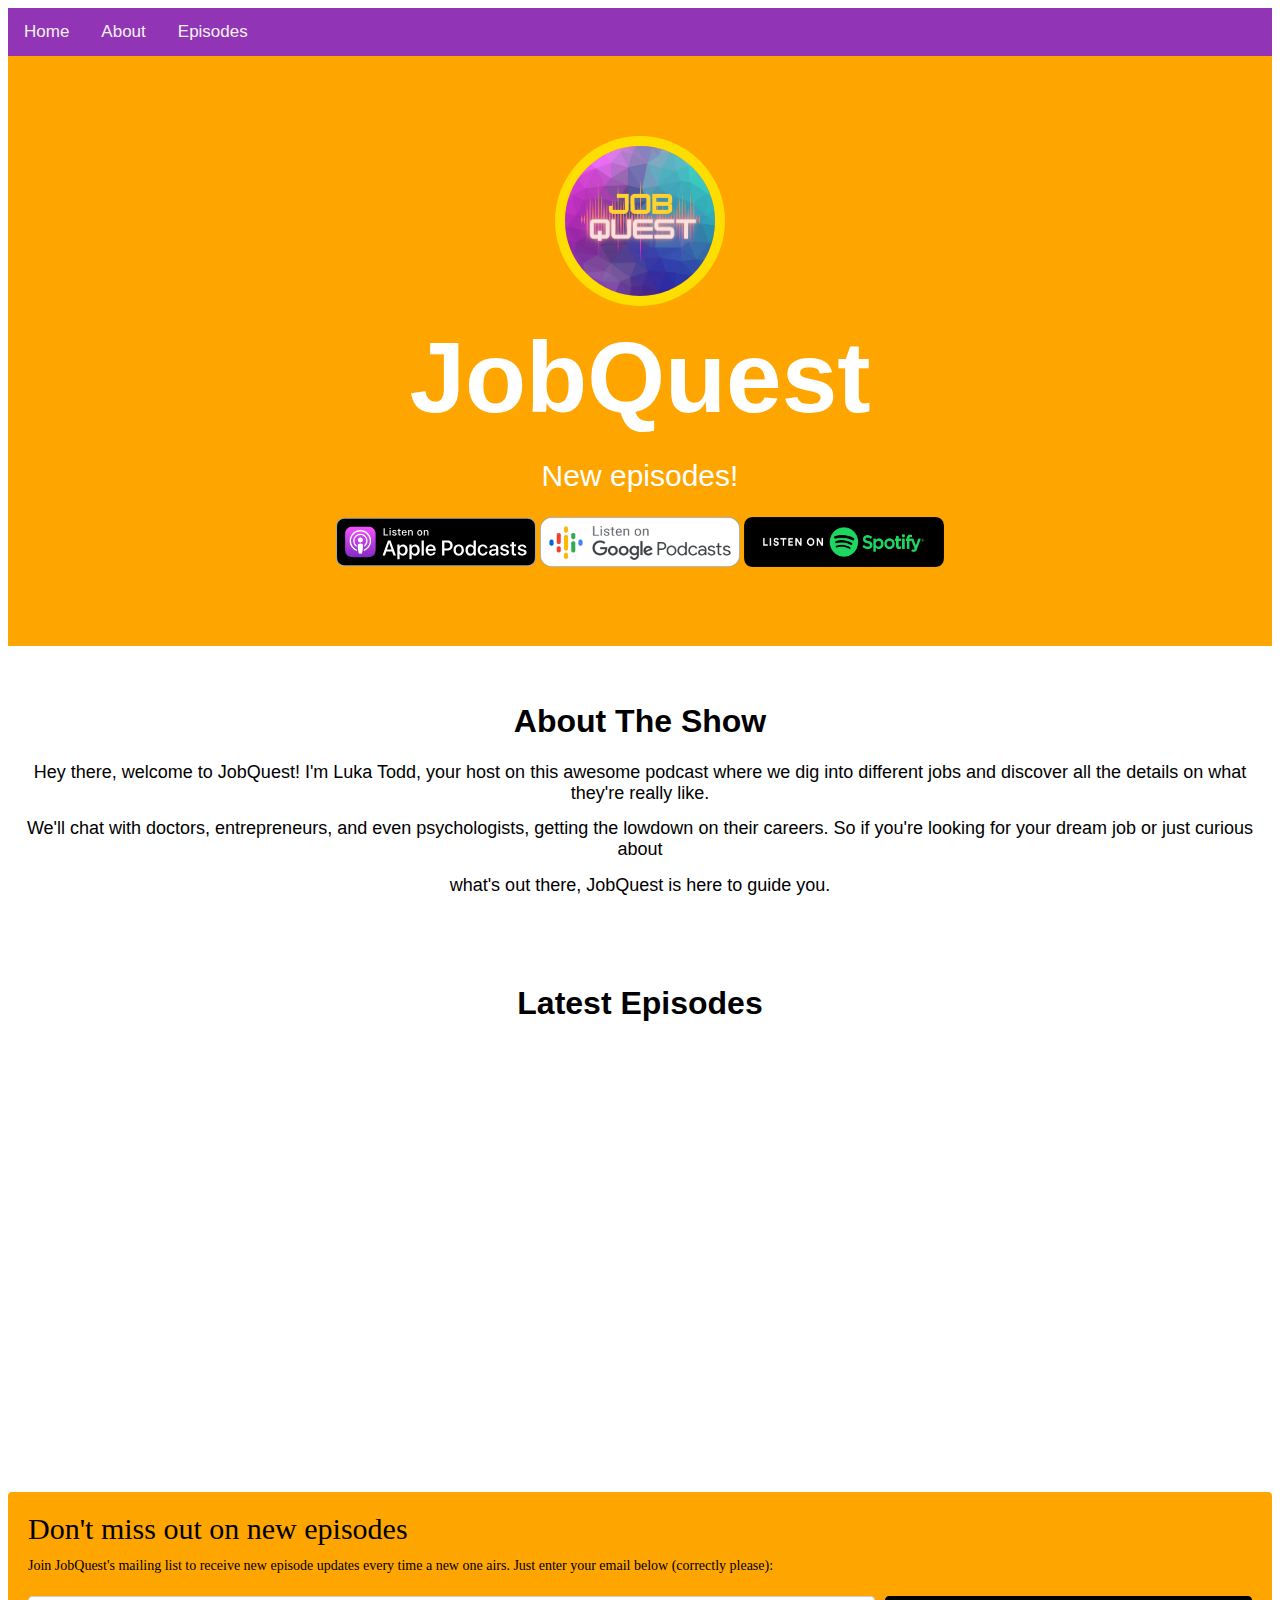
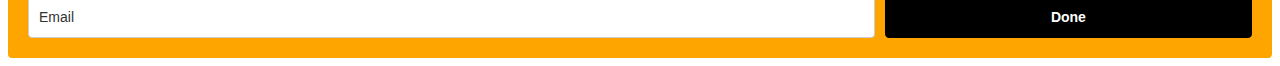
==== index.html @ 838ea726 "Created jobquest" ====
<!DOCTYPE html>
<html lang="en">
	<head>
		<style>
		body {
  			font-family: Verdana, sans-serif;
		}
		</style>
		<title>JobQuest Podcast</title>
		<link rel="icon" href="test12391.png" type="image/x-type">
	</head>
	<div class="topnav">
		<link rel="stylesheet" href="style121.css">
		<span style="cursor:pointer"></span>
  		<a class="active" href="#home">Home</a>
  		<a href="#about">About</a>
  		<a href="#episodes">Episodes</a>
	</div>
	<body>
		
		<div id="home"; style="background-color: orange; height:510px; padding-top:80px; text-align: center">
			<img src="test12391.png" style="height:150px; width: 150px; border-radius: 50%; border: 10px solid #FEDE00;" alt="Jobquest Logo">
			<h1 style="font-size:100px; color:white; margin:10px;">JobQuest</h1>

			<p style="font-size:30px; color: white;">New episodes!</p>
			<style>
			img {
    				width: 200px;
    				display: inline-block;
			}
			</style>
			<div style="text-align:center;">
				<p>            <p>
  				<a href="https://podcasts.apple.com/us/podcast/jobquest/id1645011674" target="_blank"><img src="applepods.svg" style="height:50px; class="img-responsive""></a>
  				<a href="https://www.google.com/podcasts?feed=aHR0cHM6Ly9mZWVkcy5yZWRjaXJjbGUuY29tLzY5ZmFmOTdkLWNlZWYtNDg4OS05NDU1LTEyMzVhNjc2Yzc5MQ%3D%3D" target="_blank"><img src="googlebadge1.png" style="height:50px; class="img-responsive""></a>
				<a href="https://open.spotify.com/show/3gg5iWmpHcLi3iVXLc32qJ" target="_blank"><img src="spotifybadge1.png" style="height:50px; class="img-responsive""></a>
			</div>
		</div>
		<div id="about"; style="text-align: center">
			<link rel="stylesheet" href="style121.css">
			<br>
			<br>
  			<h1>About The Show</h1>
			
  			<p style="font-size:18px;">Hey there, welcome to JobQuest! I'm Luka Todd, your host on this awesome podcast where we dig into different jobs and discover all the details on what they're really like.</p>
			<p style="font-size:18px;">We'll chat with doctors, entrepreneurs, and even psychologists, getting the lowdown on their careers. So if you're looking for your dream job or just curious about </p>
			<p style="font-size:18px;">what's out there, JobQuest is here to guide you.</p>

			<br>
			<br>
			<br>
		</div>
		<div id="episodes"; style="text-align:center">
			<h1>Latest Episodes</h1>
			<iframe allow="autoplay *; encrypted-media *; fullscreen *; clipboard-write" frameborder="0" height="175" style="width:100%;max-width:660px;overflow:hidden;border-radius:10px;" sandbox="allow-forms allow-popups allow-same-origin allow-scripts allow-storage-access-by-user-activation allow-top-navigation-by-user-activation" src="https://embed.podcasts.apple.com/us/podcast/making-a-brief-case-for-the-law-with-shalyn-kettering/id1645011674?i=1000618509710"></iframe>
			<iframe allow="autoplay *; encrypted-media *; fullscreen *; clipboard-write" frameborder="0" height="175" style="width:100%;max-width:660px;overflow:hidden;border-radius:10px;" sandbox="allow-forms allow-popups allow-same-origin allow-scripts allow-storage-access-by-user-activation allow-top-navigation-by-user-activation" src="https://embed.podcasts.apple.com/us/podcast/conducting-a-modern-symphony-with-christopher-dragon/id1645011674?i=1000617098880"></iframe>
			<br>
			<br>
			<br>
			<br>
			<br>
			<br>
			<style type="text/css">@import url("https://assets.mlcdn.com/fonts.css?version=1689246");</style>
    <style type="text/css">
    /* LOADER */
    .ml-form-embedSubmitLoad {
      display: inline-block;
      width: 20px;
      height: 20px;
    }

    .g-recaptcha {
    transform: scale(1);
    -webkit-transform: scale(1);
    transform-origin: 0 0;
    -webkit-transform-origin: 0 0;
    height: ;
    }

    .sr-only {
      position: absolute;
      width: 1px;
      height: 1px;
      padding: 0;
      margin: -1px;
      overflow: hidden;
      clip: rect(0,0,0,0);
      border: 0;
    }

    .ml-form-embedSubmitLoad:after {
      content: " ";
      display: block;
      width: 11px;
      height: 11px;
      margin: 1px;
      border-radius: 50%;
      border: 4px solid #fff;
    border-color: #ffffff #ffffff #ffffff transparent;
    animation: ml-form-embedSubmitLoad 1.2s linear infinite;
    }
    @keyframes ml-form-embedSubmitLoad {
      0% {
      transform: rotate(0deg);
      }
      100% {
      transform: rotate(360deg);
      }
    }
      #mlb2-6287029.ml-form-embedContainer {
        box-sizing: border-box;
        display: table;
        margin: 0 auto;
        position: static;
        width: 100% !important;
      }
      #mlb2-6287029.ml-form-embedContainer h4,
      #mlb2-6287029.ml-form-embedContainer p,
      #mlb2-6287029.ml-form-embedContainer span,
      #mlb2-6287029.ml-form-embedContainer button {
        text-transform: none !important;
        letter-spacing: normal !important;
      }
      #mlb2-6287029.ml-form-embedContainer .ml-form-embedWrapper {
        background-color: orange;
        
        border-width: 0px;
        border-color: transparent;
        border-radius: 4px;
        border-style: solid;
        box-sizing: border-box;
        display: inline-block !important;
        margin: 0;
        padding: 0;
        position: relative;
              }
      #mlb2-6287029.ml-form-embedContainer .ml-form-embedWrapper.embedPopup,
      #mlb2-6287029.ml-form-embedContainer .ml-form-embedWrapper.embedDefault { width: 100%; }
      #mlb2-6287029.ml-form-embedContainer .ml-form-embedWrapper.embedForm { max-width: 100%; width: 100%; }
      #mlb2-6287029.ml-form-embedContainer .ml-form-align-left { text-align: left; }
      #mlb2-6287029.ml-form-embedContainer .ml-form-align-center { text-align: center; }
      #mlb2-6287029.ml-form-embedContainer .ml-form-align-default { display: table-cell !important; vertical-align: middle !important; text-align: center !important; }
      #mlb2-6287029.ml-form-embedContainer .ml-form-align-right { text-align: right; }
      #mlb2-6287029.ml-form-embedContainer .ml-form-embedWrapper .ml-form-embedHeader img {
        border-top-left-radius: 4px;
        border-top-right-radius: 4px;
        height: auto;
        margin: 0 auto !important;
        max-width: 100%;
        width: undefinedpx;
      }
      #mlb2-6287029.ml-form-embedContainer .ml-form-embedWrapper .ml-form-embedBody,
      #mlb2-6287029.ml-form-embedContainer .ml-form-embedWrapper .ml-form-successBody {
        padding: 20px 20px 0 20px;
      }
      #mlb2-6287029.ml-form-embedContainer .ml-form-embedWrapper .ml-form-embedBody.ml-form-embedBodyHorizontal {
        padding-bottom: 0;
      }
      #mlb2-6287029.ml-form-embedContainer .ml-form-embedWrapper .ml-form-embedBody .ml-form-embedContent,
      #mlb2-6287029.ml-form-embedContainer .ml-form-embedWrapper .ml-form-successBody .ml-form-successContent {
        text-align: left;
        margin: 0 0 20px 0;
      }
      #mlb2-6287029.ml-form-embedContainer .ml-form-embedWrapper .ml-form-embedBody .ml-form-embedContent h4,
      #mlb2-6287029.ml-form-embedContainer .ml-form-embedWrapper .ml-form-successBody .ml-form-successContent h4 {
        color: #000000;
        font-family: Verdana;
        font-size: 30px;
        font-weight: 400;
        margin: 0 0 10px 0;
        text-align: left;
        word-break: break-word;
      }
      #mlb2-6287029.ml-form-embedContainer .ml-form-embedWrapper .ml-form-embedBody .ml-form-embedContent p,
      #mlb2-6287029.ml-form-embedContainer .ml-form-embedWrapper .ml-form-successBody .ml-form-successContent p {
        color: #000000;
        font-family: Verdana;
        font-size: 14px;
        font-weight: 400;
        line-height: 20px;
        margin: 0 0 10px 0;
        text-align: left;
      }
      #mlb2-6287029.ml-form-embedContainer .ml-form-embedWrapper .ml-form-embedBody .ml-form-embedContent ul,
      #mlb2-6287029.ml-form-embedContainer .ml-form-embedWrapper .ml-form-embedBody .ml-form-embedContent ol,
      #mlb2-6287029.ml-form-embedContainer .ml-form-embedWrapper .ml-form-successBody .ml-form-successContent ul,
      #mlb2-6287029.ml-form-embedContainer .ml-form-embedWrapper .ml-form-successBody .ml-form-successContent ol {
        color: #000000;
        font-family: Verdana;
        font-size: 14px;
      }
      #mlb2-6287029.ml-form-embedContainer .ml-form-embedWrapper .ml-form-embedBody .ml-form-embedContent ol ol,
      #mlb2-6287029.ml-form-embedContainer .ml-form-embedWrapper .ml-form-successBody .ml-form-successContent ol ol {
        list-style-type: lower-alpha;
      }
      #mlb2-6287029.ml-form-embedContainer .ml-form-embedWrapper .ml-form-embedBody .ml-form-embedContent ol ol ol,
      #mlb2-6287029.ml-form-embedContainer .ml-form-embedWrapper .ml-form-successBody .ml-form-successContent ol ol ol {
        list-style-type: lower-roman;
      }
      #mlb2-6287029.ml-form-embedContainer .ml-form-embedWrapper .ml-form-embedBody .ml-form-embedContent p a,
      #mlb2-6287029.ml-form-embedContainer .ml-form-embedWrapper .ml-form-successBody .ml-form-successContent p a {
        color: #000000;
        text-decoration: underline;
      }

      #mlb2-6287029.ml-form-embedContainer .ml-form-embedWrapper .ml-block-form .ml-field-group {
        text-align: left!important;
      }

      #mlb2-6287029.ml-form-embedContainer .ml-form-embedWrapper .ml-block-form .ml-field-group label {
        margin-bottom: 5px;
        color: #333333;
        font-size: 14px;
        font-family: Verdana;
        font-weight: bold; font-style: normal; text-decoration: none;;
        display: inline-block;
        line-height: 20px;
      }
      #mlb2-6287029.ml-form-embedContainer .ml-form-embedWrapper .ml-form-embedBody .ml-form-embedContent p:last-child,
      #mlb2-6287029.ml-form-embedContainer .ml-form-embedWrapper .ml-form-successBody .ml-form-successContent p:last-child {
        margin: 0;
      }
      #mlb2-6287029.ml-form-embedContainer .ml-form-embedWrapper .ml-form-embedBody form {
        margin: 0;
        width: 100%;
      }
      #mlb2-6287029.ml-form-embedContainer .ml-form-embedWrapper .ml-form-embedBody .ml-form-formContent,
      #mlb2-6287029.ml-form-embedContainer .ml-form-embedWrapper .ml-form-embedBody .ml-form-checkboxRow {
        margin: 0 0 20px 0;
        width: 100%;
      }
      #mlb2-6287029.ml-form-embedContainer .ml-form-embedWrapper .ml-form-embedBody .ml-form-checkboxRow {
        float: left;
      }
      #mlb2-6287029.ml-form-embedContainer .ml-form-embedWrapper .ml-form-embedBody .ml-form-formContent.horozintalForm {
        margin: 0;
        padding: 0 0 20px 0;
        width: 100%;
        height: auto;
        float: left;
      }
      #mlb2-6287029.ml-form-embedContainer .ml-form-embedWrapper .ml-form-embedBody .ml-form-fieldRow {
        margin: 0 0 10px 0;
        width: 100%;
      }
      #mlb2-6287029.ml-form-embedContainer .ml-form-embedWrapper .ml-form-embedBody .ml-form-fieldRow.ml-last-item {
        margin: 0;
      }
      #mlb2-6287029.ml-form-embedContainer .ml-form-embedWrapper .ml-form-embedBody .ml-form-fieldRow.ml-formfieldHorizintal {
        margin: 0;
      }
      #mlb2-6287029.ml-form-embedContainer .ml-form-embedWrapper .ml-form-embedBody .ml-form-fieldRow input {
        background-color: #ffffff !important;
        color: #333333 !important;
        border-color: #cccccc;
        border-radius: 4px !important;
        border-style: solid !important;
        border-width: 1px !important;
        font-family: Verdana;
        font-size: 14px !important;
        height: auto;
        line-height: 21px !important;
        margin-bottom: 0;
        margin-top: 0;
        margin-left: 0;
        margin-right: 0;
        padding: 10px 10px !important;
        width: 100% !important;
        box-sizing: border-box !important;
        max-width: 100% !important;
      }
      #mlb2-6287029.ml-form-embedContainer .ml-form-embedWrapper .ml-form-embedBody .ml-form-fieldRow input::-webkit-input-placeholder,
      #mlb2-6287029.ml-form-embedContainer .ml-form-embedWrapper .ml-form-embedBody .ml-form-horizontalRow input::-webkit-input-placeholder { color: #333333; }

      #mlb2-6287029.ml-form-embedContainer .ml-form-embedWrapper .ml-form-embedBody .ml-form-fieldRow input::-moz-placeholder,
      #mlb2-6287029.ml-form-embedContainer .ml-form-embedWrapper .ml-form-embedBody .ml-form-horizontalRow input::-moz-placeholder { color: #333333; }

      #mlb2-6287029.ml-form-embedContainer .ml-form-embedWrapper .ml-form-embedBody .ml-form-fieldRow input:-ms-input-placeholder,
      #mlb2-6287029.ml-form-embedContainer .ml-form-embedWrapper .ml-form-embedBody .ml-form-horizontalRow input:-ms-input-placeholder { color: #333333; }

      #mlb2-6287029.ml-form-embedContainer .ml-form-embedWrapper .ml-form-embedBody .ml-form-fieldRow input:-moz-placeholder,
      #mlb2-6287029.ml-form-embedContainer .ml-form-embedWrapper .ml-form-embedBody .ml-form-horizontalRow input:-moz-placeholder { color: #333333; }

      #mlb2-6287029.ml-form-embedContainer .ml-form-embedWrapper .ml-form-embedBody .ml-form-fieldRow textarea, #mlb2-6287029.ml-form-embedContainer .ml-form-embedWrapper .ml-form-embedBody .ml-form-horizontalRow textarea {
        background-color: #ffffff !important;
        color: #333333 !important;
        border-color: #cccccc;
        border-radius: 4px !important;
        border-style: solid !important;
        border-width: 1px !important;
        font-family: Verdana;
        font-size: 14px !important;
        height: auto;
        line-height: 21px !important;
        margin-bottom: 0;
        margin-top: 0;
        padding: 10px 10px !important;
        width: 100% !important;
        box-sizing: border-box !important;
        max-width: 100% !important;
      }

      #mlb2-6287029.ml-form-embedContainer .ml-form-embedWrapper .ml-form-embedBody .ml-form-fieldRow .custom-radio .custom-control-label::before, #mlb2-6287029.ml-form-embedContainer .ml-form-embedWrapper .ml-form-embedBody .ml-form-horizontalRow .custom-radio .custom-control-label::before, #mlb2-6287029.ml-form-embedContainer .ml-form-embedWrapper .ml-form-embedBody .ml-form-fieldRow .custom-checkbox .custom-control-label::before, #mlb2-6287029.ml-form-embedContainer .ml-form-embedWrapper .ml-form-embedBody .ml-form-horizontalRow .custom-checkbox .custom-control-label::before, #mlb2-6287029.ml-form-embedContainer .ml-form-embedWrapper .ml-form-embedBody .ml-form-embedPermissions .ml-form-embedPermissionsOptionsCheckbox .label-description::before, #mlb2-6287029.ml-form-embedContainer .ml-form-embedWrapper .ml-form-embedBody .ml-form-interestGroupsRow .ml-form-interestGroupsRowCheckbox .label-description::before, #mlb2-6287029.ml-form-embedContainer .ml-form-embedWrapper .ml-form-embedBody .ml-form-checkboxRow .label-description::before {
          border-color: #cccccc!important;
          background-color: #ffffff!important;
      }

      #mlb2-6287029.ml-form-embedContainer .ml-form-embedWrapper .ml-form-embedBody .ml-form-fieldRow input.custom-control-input[type="checkbox"]{
        box-sizing: border-box;
        padding: 0;
        position: absolute;
        z-index: -1;
        opacity: 0;
        margin-top: 5px;
        margin-left: -1.5rem;
        overflow: visible;
      }

      #mlb2-6287029.ml-form-embedContainer .ml-form-embedWrapper .ml-form-embedBody .ml-form-fieldRow .custom-checkbox .custom-control-label::before, #mlb2-6287029.ml-form-embedContainer .ml-form-embedWrapper .ml-form-embedBody .ml-form-horizontalRow .custom-checkbox .custom-control-label::before, #mlb2-6287029.ml-form-embedContainer .ml-form-embedWrapper .ml-form-embedBody .ml-form-embedPermissions .ml-form-embedPermissionsOptionsCheckbox .label-description::before, #mlb2-6287029.ml-form-embedContainer .ml-form-embedWrapper .ml-form-embedBody .ml-form-interestGroupsRow .ml-form-interestGroupsRowCheckbox .label-description::before, #mlb2-6287029.ml-form-embedContainer .ml-form-embedWrapper .ml-form-embedBody .ml-form-checkboxRow .label-description::before {
        border-radius: 4px!important;
      }


      #mlb2-6287029.ml-form-embedContainer .ml-form-embedWrapper .ml-form-embedBody .ml-form-checkboxRow input[type=checkbox]:checked~.label-description::after, #mlb2-6287029.ml-form-embedContainer .ml-form-embedWrapper .ml-form-embedBody .ml-form-embedPermissions .ml-form-embedPermissionsOptionsCheckbox input[type=checkbox]:checked~.label-description::after, #mlb2-6287029.ml-form-embedContainer .ml-form-embedWrapper .ml-form-embedBody .ml-form-fieldRow .custom-checkbox .custom-control-input:checked~.custom-control-label::after, #mlb2-6287029.ml-form-embedContainer .ml-form-embedWrapper .ml-form-embedBody .ml-form-horizontalRow .custom-checkbox .custom-control-input:checked~.custom-control-label::after, #mlb2-6287029.ml-form-embedContainer .ml-form-embedWrapper .ml-form-embedBody .ml-form-interestGroupsRow .ml-form-interestGroupsRowCheckbox input[type=checkbox]:checked~.label-description::after {
        background-image: url("data:image/svg+xml,%3csvg xmlns='http://www.w3.org/2000/svg' viewBox='0 0 8 8'%3e%3cpath fill='%23fff' d='M6.564.75l-3.59 3.612-1.538-1.55L0 4.26 2.974 7.25 8 2.193z'/%3e%3c/svg%3e");
      }

      #mlb2-6287029.ml-form-embedContainer .ml-form-embedWrapper .ml-form-embedBody .ml-form-fieldRow .custom-radio .custom-control-input:checked~.custom-control-label::after, #mlb2-6287029.ml-form-embedContainer .ml-form-embedWrapper .ml-form-embedBody .ml-form-fieldRow .custom-radio .custom-control-input:checked~.custom-control-label::after {
        background-image: url("data:image/svg+xml,%3csvg xmlns='http://www.w3.org/2000/svg' viewBox='-4 -4 8 8'%3e%3ccircle r='3' fill='%23fff'/%3e%3c/svg%3e");
      }

      #mlb2-6287029.ml-form-embedContainer .ml-form-embedWrapper .ml-form-embedBody .ml-form-fieldRow .custom-radio .custom-control-input:checked~.custom-control-label::before, #mlb2-6287029.ml-form-embedContainer .ml-form-embedWrapper .ml-form-embedBody .ml-form-horizontalRow .custom-radio .custom-control-input:checked~.custom-control-label::before, #mlb2-6287029.ml-form-embedContainer .ml-form-embedWrapper .ml-form-embedBody .ml-form-fieldRow .custom-checkbox .custom-control-input:checked~.custom-control-label::before, #mlb2-6287029.ml-form-embedContainer .ml-form-embedWrapper .ml-form-embedBody .ml-form-horizontalRow .custom-checkbox .custom-control-input:checked~.custom-control-label::before, #mlb2-6287029.ml-form-embedContainer .ml-form-embedWrapper .ml-form-embedBody .ml-form-embedPermissions .ml-form-embedPermissionsOptionsCheckbox input[type=checkbox]:checked~.label-description::before, #mlb2-6287029.ml-form-embedContainer .ml-form-embedWrapper .ml-form-embedBody .ml-form-interestGroupsRow .ml-form-interestGroupsRowCheckbox input[type=checkbox]:checked~.label-description::before, #mlb2-6287029.ml-form-embedContainer .ml-form-embedWrapper .ml-form-embedBody .ml-form-checkboxRow input[type=checkbox]:checked~.label-description::before  {
          border-color: #000000!important;
          background-color: #000000!important;
      }

      #mlb2-6287029.ml-form-embedContainer .ml-form-embedWrapper .ml-form-embedBody .ml-form-fieldRow .custom-radio .custom-control-label::before, #mlb2-6287029.ml-form-embedContainer .ml-form-embedWrapper .ml-form-embedBody .ml-form-horizontalRow .custom-radio .custom-control-label::before, #mlb2-6287029.ml-form-embedContainer .ml-form-embedWrapper .ml-form-embedBody .ml-form-fieldRow .custom-radio .custom-control-label::after, #mlb2-6287029.ml-form-embedContainer .ml-form-embedWrapper .ml-form-embedBody .ml-form-horizontalRow .custom-radio .custom-control-label::after, #mlb2-6287029.ml-form-embedContainer .ml-form-embedWrapper .ml-form-embedBody .ml-form-fieldRow .custom-checkbox .custom-control-label::before, #mlb2-6287029.ml-form-embedContainer .ml-form-embedWrapper .ml-form-embedBody .ml-form-fieldRow .custom-checkbox .custom-control-label::after, #mlb2-6287029.ml-form-embedContainer .ml-form-embedWrapper .ml-form-embedBody .ml-form-horizontalRow .custom-checkbox .custom-control-label::before, #mlb2-6287029.ml-form-embedContainer .ml-form-embedWrapper .ml-form-embedBody .ml-form-horizontalRow .custom-checkbox .custom-control-label::after {
           top: 2px;
           box-sizing: border-box;
      }

      #mlb2-6287029.ml-form-embedContainer .ml-form-embedWrapper .ml-form-embedBody .ml-form-embedPermissions .ml-form-embedPermissionsOptionsCheckbox .label-description::before, #mlb2-6287029.ml-form-embedContainer .ml-form-embedWrapper .ml-form-embedBody .ml-form-embedPermissions .ml-form-embedPermissionsOptionsCheckbox .label-description::after, #mlb2-6287029.ml-form-embedContainer .ml-form-embedWrapper .ml-form-embedBody .ml-form-checkboxRow .label-description::before, #mlb2-6287029.ml-form-embedContainer .ml-form-embedWrapper .ml-form-embedBody .ml-form-checkboxRow .label-description::after {
           top: 0px!important;
           box-sizing: border-box!important;
      }

      #mlb2-6287029.ml-form-embedContainer .ml-form-embedWrapper .ml-form-embedBody .ml-form-checkboxRow .label-description::before, #mlb2-6287029.ml-form-embedContainer .ml-form-embedWrapper .ml-form-embedBody .ml-form-checkboxRow .label-description::after {
        top: 0px!important;
           box-sizing: border-box!important;
      }

       #mlb2-6287029.ml-form-embedContainer .ml-form-embedWrapper .ml-form-embedBody .ml-form-interestGroupsRow .ml-form-interestGroupsRowCheckbox .label-description::after {
            top: 0px!important;
            box-sizing: border-box!important;
            position: absolute;
            left: -1.5rem;
            display: block;
            width: 1rem;
            height: 1rem;
            content: "";
       }

      #mlb2-6287029.ml-form-embedContainer .ml-form-embedWrapper .ml-form-embedBody .ml-form-interestGroupsRow .ml-form-interestGroupsRowCheckbox .label-description::before {
        top: 0px!important;
        box-sizing: border-box!important;
      }

      #mlb2-6287029.ml-form-embedContainer .ml-form-embedWrapper .ml-form-embedBody .custom-control-label::before {
          position: absolute;
          top: 4px;
          left: -1.5rem;
          display: block;
          width: 16px;
          height: 16px;
          pointer-events: none;
          content: "";
          background-color: #ffffff;
          border: #adb5bd solid 1px;
          border-radius: 50%;
      }

      #mlb2-6287029.ml-form-embedContainer .ml-form-embedWrapper .ml-form-embedBody .custom-control-label::after {
          position: absolute;
          top: 2px!important;
          left: -1.5rem;
          display: block;
          width: 1rem;
          height: 1rem;
          content: "";
      }

      #mlb2-6287029.ml-form-embedContainer .ml-form-embedWrapper .ml-form-embedBody .ml-form-embedPermissions .ml-form-embedPermissionsOptionsCheckbox .label-description::before, #mlb2-6287029.ml-form-embedContainer .ml-form-embedWrapper .ml-form-embedBody .ml-form-interestGroupsRow .ml-form-interestGroupsRowCheckbox .label-description::before, #mlb2-6287029.ml-form-embedContainer .ml-form-embedWrapper .ml-form-embedBody .ml-form-checkboxRow .label-description::before {
          position: absolute;
          top: 4px;
          left: -1.5rem;
          display: block;
          width: 16px;
          height: 16px;
          pointer-events: none;
          content: "";
          background-color: #ffffff;
          border: #adb5bd solid 1px;
          border-radius: 50%;
      }

      #mlb2-6287029.ml-form-embedContainer .ml-form-embedWrapper .ml-form-embedBody .ml-form-embedPermissions .ml-form-embedPermissionsOptionsCheckbox .label-description::after {
          position: absolute;
          top: 0px!important;
          left: -1.5rem;
          display: block;
          width: 1rem;
          height: 1rem;
          content: "";
      }

      #mlb2-6287029.ml-form-embedContainer .ml-form-embedWrapper .ml-form-embedBody .ml-form-checkboxRow .label-description::after {
          position: absolute;
          top: 0px!important;
          left: -1.5rem;
          display: block;
          width: 1rem;
          height: 1rem;
          content: "";
      }

      #mlb2-6287029.ml-form-embedContainer .ml-form-embedWrapper .ml-form-embedBody .custom-radio .custom-control-label::after {
          background: no-repeat 50%/50% 50%;
      }
      #mlb2-6287029.ml-form-embedContainer .ml-form-embedWrapper .ml-form-embedBody .custom-checkbox .custom-control-label::after, #mlb2-6287029.ml-form-embedContainer .ml-form-embedWrapper .ml-form-embedBody .ml-form-embedPermissions .ml-form-embedPermissionsOptionsCheckbox .label-description::after, #mlb2-6287029.ml-form-embedContainer .ml-form-embedWrapper .ml-form-embedBody .ml-form-interestGroupsRow .ml-form-interestGroupsRowCheckbox .label-description::after, #mlb2-6287029.ml-form-embedContainer .ml-form-embedWrapper .ml-form-embedBody .ml-form-checkboxRow .label-description::after {
          background: no-repeat 50%/50% 50%;
      }

      #mlb2-6287029.ml-form-embedContainer .ml-form-embedWrapper .ml-form-embedBody .ml-form-fieldRow .custom-control, #mlb2-6287029.ml-form-embedContainer .ml-form-embedWrapper .ml-form-embedBody .ml-form-horizontalRow .custom-control {
        position: relative;
        display: block;
        min-height: 1.5rem;
        padding-left: 1.5rem;
      }

      #mlb2-6287029.ml-form-embedContainer .ml-form-embedWrapper .ml-form-embedBody .ml-form-fieldRow .custom-radio .custom-control-input, #mlb2-6287029.ml-form-embedContainer .ml-form-embedWrapper .ml-form-embedBody .ml-form-horizontalRow .custom-radio .custom-control-input, #mlb2-6287029.ml-form-embedContainer .ml-form-embedWrapper .ml-form-embedBody .ml-form-fieldRow .custom-checkbox .custom-control-input, #mlb2-6287029.ml-form-embedContainer .ml-form-embedWrapper .ml-form-embedBody .ml-form-horizontalRow .custom-checkbox .custom-control-input {
          position: absolute;
          z-index: -1;
          opacity: 0;
          box-sizing: border-box;
          padding: 0;
      }

      #mlb2-6287029.ml-form-embedContainer .ml-form-embedWrapper .ml-form-embedBody .ml-form-fieldRow .custom-radio .custom-control-label, #mlb2-6287029.ml-form-embedContainer .ml-form-embedWrapper .ml-form-embedBody .ml-form-horizontalRow .custom-radio .custom-control-label, #mlb2-6287029.ml-form-embedContainer .ml-form-embedWrapper .ml-form-embedBody .ml-form-fieldRow .custom-checkbox .custom-control-label, #mlb2-6287029.ml-form-embedContainer .ml-form-embedWrapper .ml-form-embedBody .ml-form-horizontalRow .custom-checkbox .custom-control-label {
          color: #000000;
          font-size: 12px!important;
          font-family: 'Open Sans', Arial, Helvetica, sans-serif;
          line-height: 22px;
          margin-bottom: 0;
          position: relative;
          vertical-align: top;
          font-style: normal;
          font-weight: 700;
      }

      #mlb2-6287029.ml-form-embedContainer .ml-form-embedWrapper .ml-form-embedBody .ml-form-fieldRow .custom-select, #mlb2-6287029.ml-form-embedContainer .ml-form-embedWrapper .ml-form-embedBody .ml-form-horizontalRow .custom-select {
        background-color: #ffffff !important;
        color: #333333 !important;
        border-color: #cccccc;
        border-radius: 4px !important;
        border-style: solid !important;
        border-width: 1px !important;
        font-family: 'Open Sans', Arial, Helvetica, sans-serif;
        font-size: 14px !important;
        line-height: 20px !important;
        margin-bottom: 0;
        margin-top: 0;
        padding: 10px 28px 10px 12px !important;
        width: 100% !important;
        box-sizing: border-box !important;
        max-width: 100% !important;
        height: auto;
        display: inline-block;
        vertical-align: middle;
        background: url('https://assets.mlcdn.com/ml/images/default/dropdown.svg') no-repeat right .75rem center/8px 10px;
        -webkit-appearance: none;
        -moz-appearance: none;
        appearance: none;
      }


      #mlb2-6287029.ml-form-embedContainer .ml-form-embedWrapper .ml-form-embedBody .ml-form-horizontalRow {
        height: auto;
        width: 100%;
        float: left;
      }
      .ml-form-formContent.horozintalForm .ml-form-horizontalRow .ml-input-horizontal { width: 70%; float: left; }
      .ml-form-formContent.horozintalForm .ml-form-horizontalRow .ml-button-horizontal { width: 30%; float: left; }
      .ml-form-formContent.horozintalForm .ml-form-horizontalRow .ml-button-horizontal.labelsOn { padding-top: 25px;  }
      .ml-form-formContent.horozintalForm .ml-form-horizontalRow .horizontal-fields { box-sizing: border-box; float: left; padding-right: 10px;  }
      #mlb2-6287029.ml-form-embedContainer .ml-form-embedWrapper .ml-form-embedBody .ml-form-horizontalRow input {
        background-color: #ffffff;
        color: #333333;
        border-color: #cccccc;
        border-radius: 4px;
        border-style: solid;
        border-width: 1px;
        font-family: 'Open Sans', Arial, Helvetica, sans-serif;
        font-size: 14px;
        line-height: 20px;
        margin-bottom: 0;
        margin-top: 0;
        padding: 10px 10px;
        width: 100%;
        box-sizing: border-box;
        overflow-y: initial;
      }
      #mlb2-6287029.ml-form-embedContainer .ml-form-embedWrapper .ml-form-embedBody .ml-form-horizontalRow button {
        background-color: #000000 !important;
        border-color: #000000;
        border-style: solid;
        border-width: 1px;
        border-radius: 4px;
        box-shadow: none;
        color: #ffffff !important;
        cursor: pointer;
        font-family: 'Open Sans', Arial, Helvetica, sans-serif;
        font-size: 14px !important;
        font-weight: 700;
        line-height: 20px;
        margin: 0 !important;
        padding: 10px !important;
        width: 100%;
        height: auto;
      }
      #mlb2-6287029.ml-form-embedContainer .ml-form-embedWrapper .ml-form-embedBody .ml-form-horizontalRow button:hover {
        background-color: #333333 !important;
        border-color: #333333 !important;
      }
      #mlb2-6287029.ml-form-embedContainer .ml-form-embedWrapper .ml-form-embedBody .ml-form-checkboxRow input[type="checkbox"] {
        box-sizing: border-box;
        padding: 0;
        position: absolute;
        z-index: -1;
        opacity: 0;
        margin-top: 5px;
        margin-left: -1.5rem;
        overflow: visible;
      }
      #mlb2-6287029.ml-form-embedContainer .ml-form-embedWrapper .ml-form-embedBody .ml-form-checkboxRow .label-description {
        color: #000000;
        display: block;
        font-family: 'Open Sans', Arial, Helvetica, sans-serif;
        font-size: 12px;
        text-align: left;
        margin-bottom: 0;
        position: relative;
        vertical-align: top;
      }
      #mlb2-6287029.ml-form-embedContainer .ml-form-embedWrapper .ml-form-embedBody .ml-form-checkboxRow label {
        font-weight: normal;
        margin: 0;
        padding: 0;
        position: relative;
        display: block;
        min-height: 24px;
        padding-left: 24px;

      }
      #mlb2-6287029.ml-form-embedContainer .ml-form-embedWrapper .ml-form-embedBody .ml-form-checkboxRow label a {
        color: #000000;
        text-decoration: underline;
      }
      #mlb2-6287029.ml-form-embedContainer .ml-form-embedWrapper .ml-form-embedBody .ml-form-checkboxRow label p {
        color: #000000 !important;
        font-family: 'Open Sans', Arial, Helvetica, sans-serif !important;
        font-size: 12px !important;
        font-weight: normal !important;
        line-height: 18px !important;
        padding: 0 !important;
        margin: 0 5px 0 0 !important;
      }
      #mlb2-6287029.ml-form-embedContainer .ml-form-embedWrapper .ml-form-embedBody .ml-form-checkboxRow label p:last-child {
        margin: 0;
      }
      #mlb2-6287029.ml-form-embedContainer .ml-form-embedWrapper .ml-form-embedBody .ml-form-embedSubmit {
        margin: 0 0 20px 0;
        float: left;
        width: 100%;
      }
      #mlb2-6287029.ml-form-embedContainer .ml-form-embedWrapper .ml-form-embedBody .ml-form-embedSubmit button {
        background-color: #000000 !important;
        border: none !important;
        border-radius: 4px !important;
        box-shadow: none !important;
        color: #ffffff !important;
        cursor: pointer;
        font-family: 'Open Sans', Arial, Helvetica, sans-serif !important;
        font-size: 14px !important;
        font-weight: 700 !important;
        line-height: 21px !important;
        height: auto;
        padding: 10px !important;
        width: 100% !important;
        box-sizing: border-box !important;
      }
      #mlb2-6287029.ml-form-embedContainer .ml-form-embedWrapper .ml-form-embedBody .ml-form-embedSubmit button.loading {
        display: none;
      }
      #mlb2-6287029.ml-form-embedContainer .ml-form-embedWrapper .ml-form-embedBody .ml-form-embedSubmit button:hover {
        background-color: #333333 !important;
      }
      .ml-subscribe-close {
        width: 30px;
        height: 30px;
        background: url('https://assets.mlcdn.com/ml/images/default/modal_close.png') no-repeat;
        background-size: 30px;
        cursor: pointer;
        margin-top: -10px;
        margin-right: -10px;
        position: absolute;
        top: 0;
        right: 0;
      }
      .ml-error input, .ml-error textarea, .ml-error select {
        border-color: red!important;
      }

      .ml-error .custom-checkbox-radio-list {
        border: 1px solid red !important;
        border-radius: 4px;
        padding: 10px;
      }

      .ml-error .label-description,
      .ml-error .label-description p,
      .ml-error .label-description p a,
      .ml-error label:first-child {
        color: #ff0000 !important;
      }

      #mlb2-6287029.ml-form-embedContainer .ml-form-embedWrapper .ml-form-embedBody .ml-form-checkboxRow.ml-error .label-description p,
      #mlb2-6287029.ml-form-embedContainer .ml-form-embedWrapper .ml-form-embedBody .ml-form-checkboxRow.ml-error .label-description p:first-letter {
        color: #ff0000 !important;
      }
            @media only screen and (max-width: 900px){

        .ml-form-embedWrapper.embedDefault, .ml-form-embedWrapper.embedPopup { width: 100%!important; }
        .ml-form-formContent.horozintalForm { float: left!important; }
        .ml-form-formContent.horozintalForm .ml-form-horizontalRow { height: auto!important; width: 100%!important; float: left!important; }
        .ml-form-formContent.horozintalForm .ml-form-horizontalRow .ml-input-horizontal { width: 100%!important; }
        .ml-form-formContent.horozintalForm .ml-form-horizontalRow .ml-input-horizontal > div { padding-right: 0px!important; padding-bottom: 10px; }
        .ml-form-formContent.horozintalForm .ml-button-horizontal { width: 100%!important; }
        .ml-form-formContent.horozintalForm .ml-button-horizontal.labelsOn { padding-top: 0px!important; }

      }
    </style>

    <style type="text/css">

      .ml-mobileButton-horizontal { display: none; }

      #mlb2-6287029 .ml-mobileButton-horizontal button {

        background-color: #000000 !important;
        border-color: #000000 !important;
        border-style: solid !important;
        border-width: 1px !important;
        border-radius: 4px !important;
        box-shadow: none !important;
        color: #ffffff !important;
        cursor: pointer;
        font-family: 'Open Sans', Arial, Helvetica, sans-serif !important;
        font-size: 14px !important;
        font-weight: 700 !important;
        line-height: 20px !important;
        padding: 10px !important;
        width: 100% !important;

      }

      @media only screen and (max-width: 900px) {
        #mlb2-6287029.ml-form-embedContainer .ml-form-embedWrapper .ml-form-embedBody .ml-form-formContent.horozintalForm {
          padding: 0 0 10px 0 !important;
        }
        .ml-hide-horizontal { display: none !important; }
        .ml-form-formContent.horozintalForm .ml-button-horizontal { display: none!important; }
        .ml-mobileButton-horizontal { display: inline-block !important; margin-bottom: 20px;width:100%; }
        .ml-form-formContent.horozintalForm .ml-form-horizontalRow .ml-input-horizontal > div { padding-bottom: 0px !important; }
      }

    </style>
  <style type="text/css">
    @media only screen and (max-width: 900px) {
       .ml-form-formContent.horozintalForm .ml-form-horizontalRow .horizontal-fields {
        margin-bottom: 10px !important;
        width: 100% !important;
      }
    }
  </style>
    
    

    
    

    
    

    

      
        
        
      

      
        
        
      

      

            
            
            
            
            
            
      

      

      
        
        
         
        
        
      

        
        
        
        
        
        
      

       

        
        
        
        
        
        
        
       


      
        
        
        
        
  



  
        
        
        
      


      
    
    
    
    
    
    
    
  

  
        
        
        
        
        
      

      
        
        
        
        
        
      

      
        
        
        
        
        
      

       

        
        
        
        
       

       
        
        
        
        
      

      
        
        
        
        
        
        
        
       

    

    


      


      

      
      

      

      





    

      
    <div id="mlb2-6287029" class="ml-form-embedContainer ml-subscribe-form ml-subscribe-form-6287029">
      <div class="ml-form-align-center ">
        <div class="ml-form-embedWrapper embedForm">

          
          

          <div class="ml-form-embedBody ml-form-embedBodyHorizontal row-form">

            <div class="ml-form-embedContent" style=" ">
              
                <h4>Don't miss out on new episodes</h4>
                <p>Join JobQuest's mailing list to receive new episode updates every time a new one airs. Just enter your email below (correctly please):</p>
              
            </div>

            <form class="ml-block-form" action="https://assets.mailerlite.com/jsonp/509712/forms/93583611175896897/subscribe" data-code="" method="post" target="_blank">
              

              <div class="ml-form-formContent horozintalForm">
                <div class="ml-form-horizontalRow">
                  <div class="ml-input-horizontal">
                    
                      
                      <div style="width: 100%;" class="horizontal-fields">






                        <div class="ml-field-group ml-field-email ml-validate-email ml-validate-required">
                          
                          <!-- input -->
                      <input type="email" class="form-control" data-inputmask="" name="fields[email]" placeholder="Email" autocomplete="email">
                      <!-- /input -->
                        </div>



                      </div>
                    
                  </div>


                  <div class="ml-button-horizontal primary ">
                    
                      <button type="submit" class="primary">Done</button>
                    
                    <button disabled="disabled" style="display: none;" type="button" class="loading">
                      <div class="ml-form-embedSubmitLoad"></div>
                      <span class="sr-only">Loading...</span>
                    </button>
                  </div>
                </div>
              </div>

      
              <input type="hidden" name="ml-submit" value="1">

              

              <div class="ml-mobileButton-horizontal">
                <button type="submit" class="primary">Done</button>
                <button disabled="disabled" style="display: none;" type="button" class="loading">
                  <div class="ml-form-embedSubmitLoad"></div>
                  <span class="sr-only">Loading...</span>
                </button>
              </div>
              <input type="hidden" name="anticsrf" value="true">
            </form>
          </div>

          <div class="ml-form-successBody row-success" style="display: none">

            <div class="ml-form-successContent">
              
                <h4>Thank you!</h4>
                <p>You have successfully joined the JobQuest new episode mailing&nbsp;list.</p>
              
            </div>

          </div>
        </div>
      </div>
    </div>

  

  
  
  <script>
    function ml_webform_success_6287029() {
      var $ = ml_jQuery || jQuery;
      $('.ml-subscribe-form-6287029 .row-success').show();
      $('.ml-subscribe-form-6287029 .row-form').hide();
    }
      </script>
  
  
      <script src="https://groot.mailerlite.com/js/w/webforms.min.js?vc2affd81117220f6978e779b988d5128" type="text/javascript"></script>
        <script>
            fetch("https://assets.mailerlite.com/jsonp/509712/forms/93583611175896897/track-view")
        </script>
		
		<footer style="background-color: black; text-align:center">
			
		</footer>
	</body>
</html>
---- style121.css ----
p { margin:3 }

/* Add a black background color to the top navigation */
.topnav {
  background-color: #9234B6;
  overflow: hidden;
}

/* Style the links inside the navigation bar */
.topnav a {
  float: left;
  color: #f2f2f2;
  text-align: center;
  padding: 14px 16px;
  text-decoration: none;
  font-size: 17px;
}

/* Change the color of links on hover */
.topnav a:hover {
  background-color: #ddd;
  color: black;
}




p {
  margin-top: 0.8em ;
  margin-bottom: 0.8em ;
}
---- style121.css ----
p { margin:3 }

/* Add a black background color to the top navigation */
.topnav {
  background-color: #9234B6;
  overflow: hidden;
}

/* Style the links inside the navigation bar */
.topnav a {
  float: left;
  color: #f2f2f2;
  text-align: center;
  padding: 14px 16px;
  text-decoration: none;
  font-size: 17px;
}

/* Change the color of links on hover */
.topnav a:hover {
  background-color: #ddd;
  color: black;
}




p {
  margin-top: 0.8em ;
  margin-bottom: 0.8em ;
}
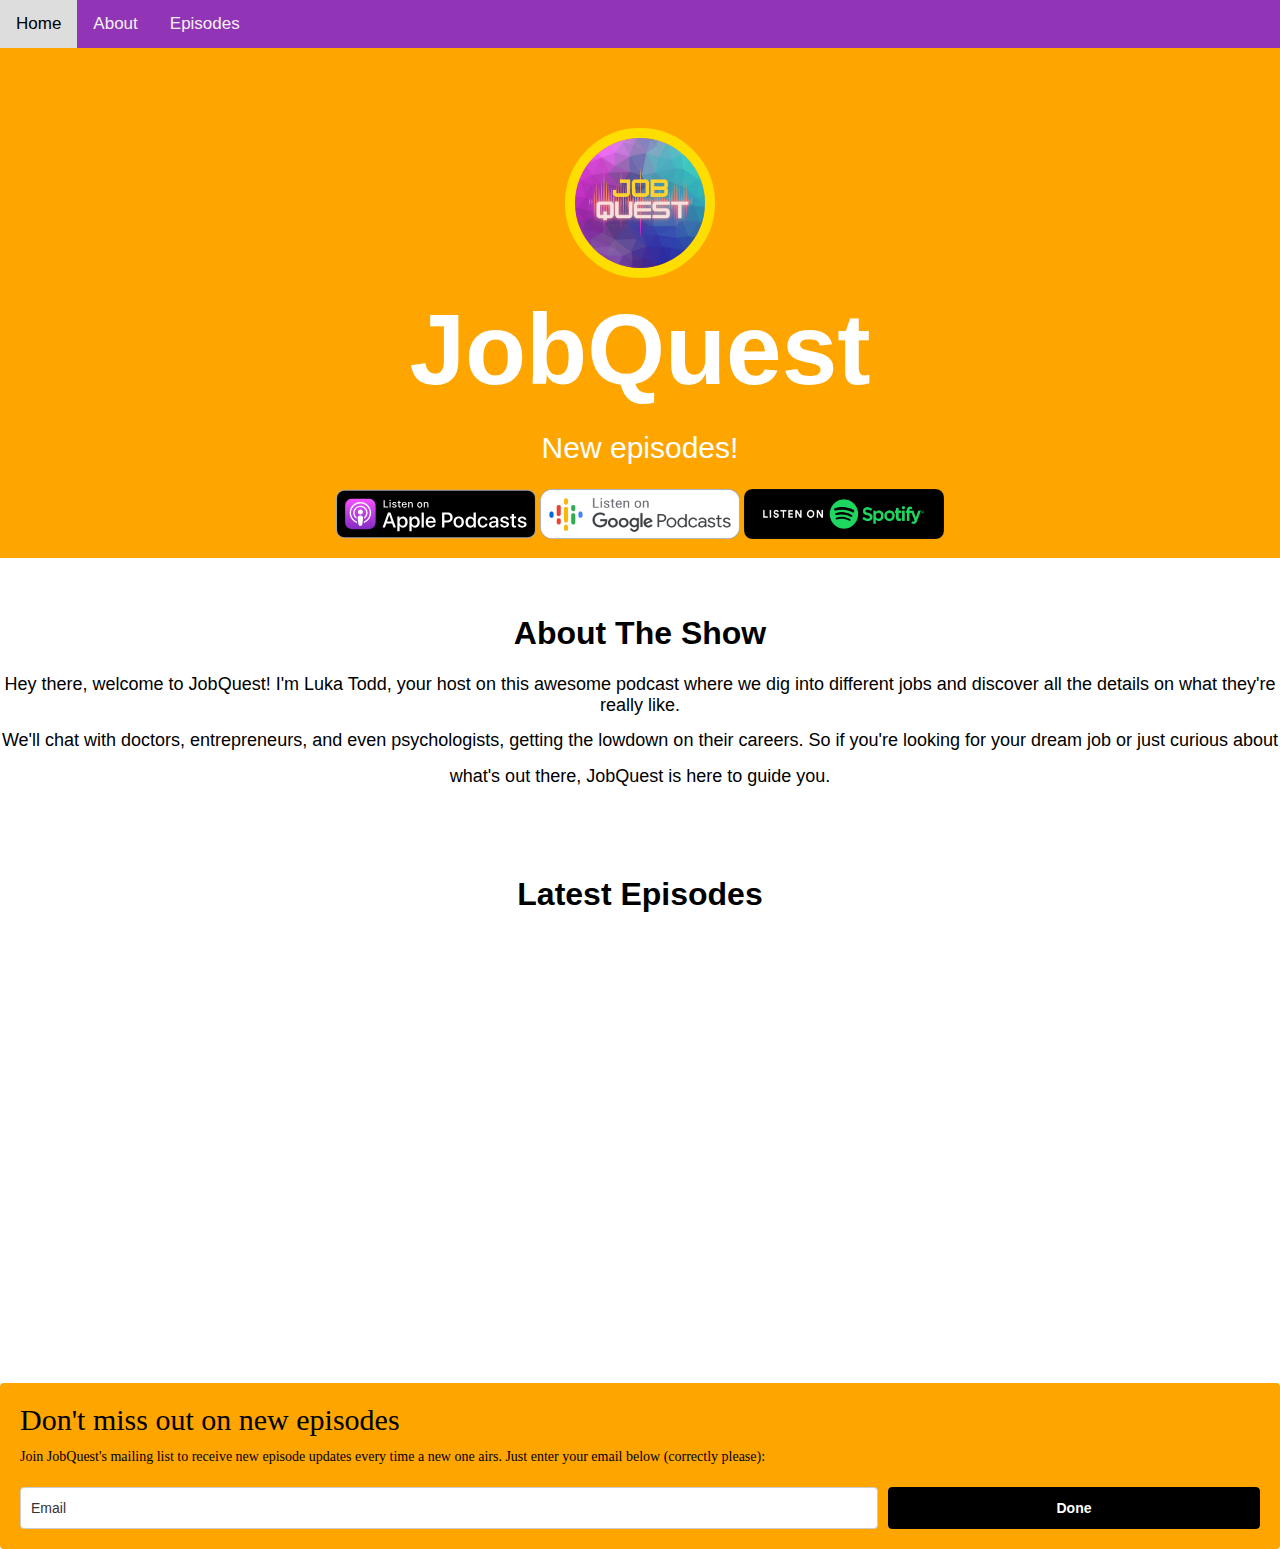
==== commit a69fef3d: "changed iframes" ====
--- a/index.html
+++ b/index.html
@@ -52,8 +52,8 @@
 		</div>
 		<div id="episodes"; style="text-align:center">
 			<h1>Latest Episodes</h1>
-			<iframe allow="autoplay *; encrypted-media *; fullscreen *; clipboard-write" frameborder="0" height="175" style="width:100%;max-width:660px;overflow:hidden;border-radius:10px;" sandbox="allow-forms allow-popups allow-same-origin allow-scripts allow-storage-access-by-user-activation allow-top-navigation-by-user-activation" src="https://embed.podcasts.apple.com/us/podcast/making-a-brief-case-for-the-law-with-shalyn-kettering/id1645011674?i=1000618509710"></iframe>
-			<iframe allow="autoplay *; encrypted-media *; fullscreen *; clipboard-write" frameborder="0" height="175" style="width:100%;max-width:660px;overflow:hidden;border-radius:10px;" sandbox="allow-forms allow-popups allow-same-origin allow-scripts allow-storage-access-by-user-activation allow-top-navigation-by-user-activation" src="https://embed.podcasts.apple.com/us/podcast/conducting-a-modern-symphony-with-christopher-dragon/id1645011674?i=1000617098880"></iframe>
+			<iframe allow="autoplay *; encrypted-media *; fullscreen *; clipboard-write" frameborder="0" height="175" style="width:100%;max-width:660px;overflow:hidden;border-radius:10px;" sandbox="allow-forms allow-popups allow-same-origin allow-scripts allow-storage-access-by-user-activation allow-top-navigation-by-user-activation" src="https://embed.podcasts.apple.com/us/podcast/brushing-up-on-dentistry-with-jo-bancroft/id1645011674?i=1000631170051"></iframe>
+			<iframe allow="autoplay *; encrypted-media *; fullscreen *; clipboard-write" frameborder="0" height="175" style="width:100%;max-width:660px;overflow:hidden;border-radius:10px;" sandbox="allow-forms allow-popups allow-same-origin allow-scripts allow-storage-access-by-user-activation allow-top-navigation-by-user-activation" src="https://embed.podcasts.apple.com/us/podcast/the-adventures-of-a-ceo-with-dave-secunda/id1645011674?i=1000625613073"></iframe>
 			<br>
 			<br>
 			<br>
--- a/style121.css
+++ b/style121.css
@@ -1,4 +1,12 @@
-p { margin:3 }
+html { 
+	box-sizing: border-box;
+}
+*, *:before, *:after {
+	box-sizing: inherit;
+}
+body, figure {
+	margin: 0;
+}
 
 /* Add a black background color to the top navigation */
 .topnav {
--- a/style121.css
+++ b/style121.css
@@ -1,4 +1,12 @@
-p { margin:3 }
+html { 
+	box-sizing: border-box;
+}
+*, *:before, *:after {
+	box-sizing: inherit;
+}
+body, figure {
+	margin: 0;
+}
 
 /* Add a black background color to the top navigation */
 .topnav {
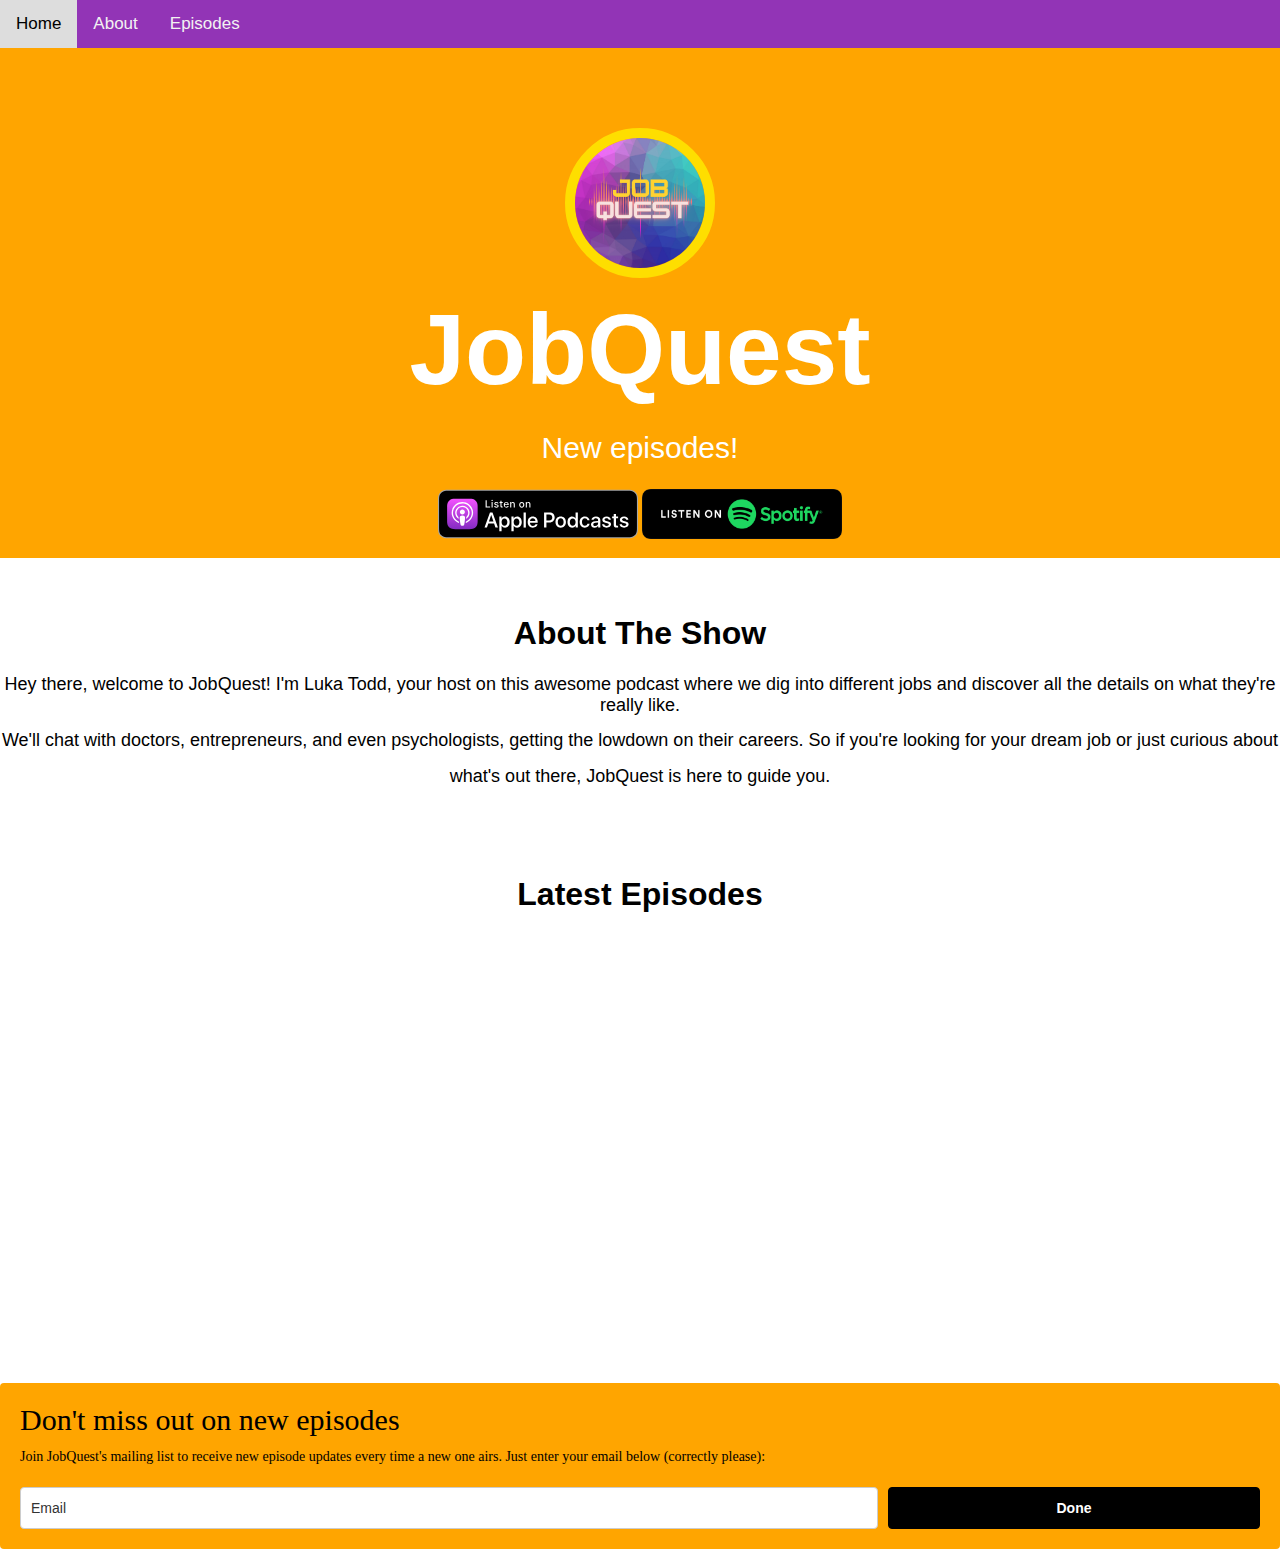
==== commit 46ccc95b: "removed google podcasts :smile:" ====
--- a/index.html
+++ b/index.html
@@ -32,7 +32,6 @@
 			<div style="text-align:center;">
 				<p>            <p>
   				<a href="https://podcasts.apple.com/us/podcast/jobquest/id1645011674" target="_blank"><img src="applepods.svg" style="height:50px; class="img-responsive""></a>
-  				<a href="https://www.google.com/podcasts?feed=aHR0cHM6Ly9mZWVkcy5yZWRjaXJjbGUuY29tLzY5ZmFmOTdkLWNlZWYtNDg4OS05NDU1LTEyMzVhNjc2Yzc5MQ%3D%3D" target="_blank"><img src="googlebadge1.png" style="height:50px; class="img-responsive""></a>
 				<a href="https://open.spotify.com/show/3gg5iWmpHcLi3iVXLc32qJ" target="_blank"><img src="spotifybadge1.png" style="height:50px; class="img-responsive""></a>
 			</div>
 		</div>
@@ -52,8 +51,8 @@
 		</div>
 		<div id="episodes"; style="text-align:center">
 			<h1>Latest Episodes</h1>
-			<iframe allow="autoplay *; encrypted-media *; fullscreen *; clipboard-write" frameborder="0" height="175" style="width:100%;max-width:660px;overflow:hidden;border-radius:10px;" sandbox="allow-forms allow-popups allow-same-origin allow-scripts allow-storage-access-by-user-activation allow-top-navigation-by-user-activation" src="https://embed.podcasts.apple.com/us/podcast/brushing-up-on-dentistry-with-jo-bancroft/id1645011674?i=1000631170051"></iframe>
-			<iframe allow="autoplay *; encrypted-media *; fullscreen *; clipboard-write" frameborder="0" height="175" style="width:100%;max-width:660px;overflow:hidden;border-radius:10px;" sandbox="allow-forms allow-popups allow-same-origin allow-scripts allow-storage-access-by-user-activation allow-top-navigation-by-user-activation" src="https://embed.podcasts.apple.com/us/podcast/the-adventures-of-a-ceo-with-dave-secunda/id1645011674?i=1000625613073"></iframe>
+			<iframe allow="autoplay *; encrypted-media *; fullscreen *; clipboard-write" frameborder="0" height="175" style="width:100%;max-width:660px;overflow:hidden;border-radius:10px;" sandbox="allow-forms allow-popups allow-same-origin allow-scripts allow-storage-access-by-user-activation allow-top-navigation-by-user-activation" src="https://embed.podcasts.apple.com/us/podcast/treading-deep-water-with-olympian-wolf-wigo/id1645011674?i=1000644116753"></iframe>
+			<iframe allow="autoplay *; encrypted-media *; fullscreen *; clipboard-write" frameborder="0" height="175" style="width:100%;max-width:660px;overflow:hidden;border-radius:10px;" sandbox="allow-forms allow-popups allow-same-origin allow-scripts allow-storage-access-by-user-activation allow-top-navigation-by-user-activation" src="https://embed.podcasts.apple.com/us/podcast/behind-the-scenes-at-the-museum-with-brandon-davis/id1645011674?i=1000640374342"></iframe>
 			<br>
 			<br>
 			<br>
